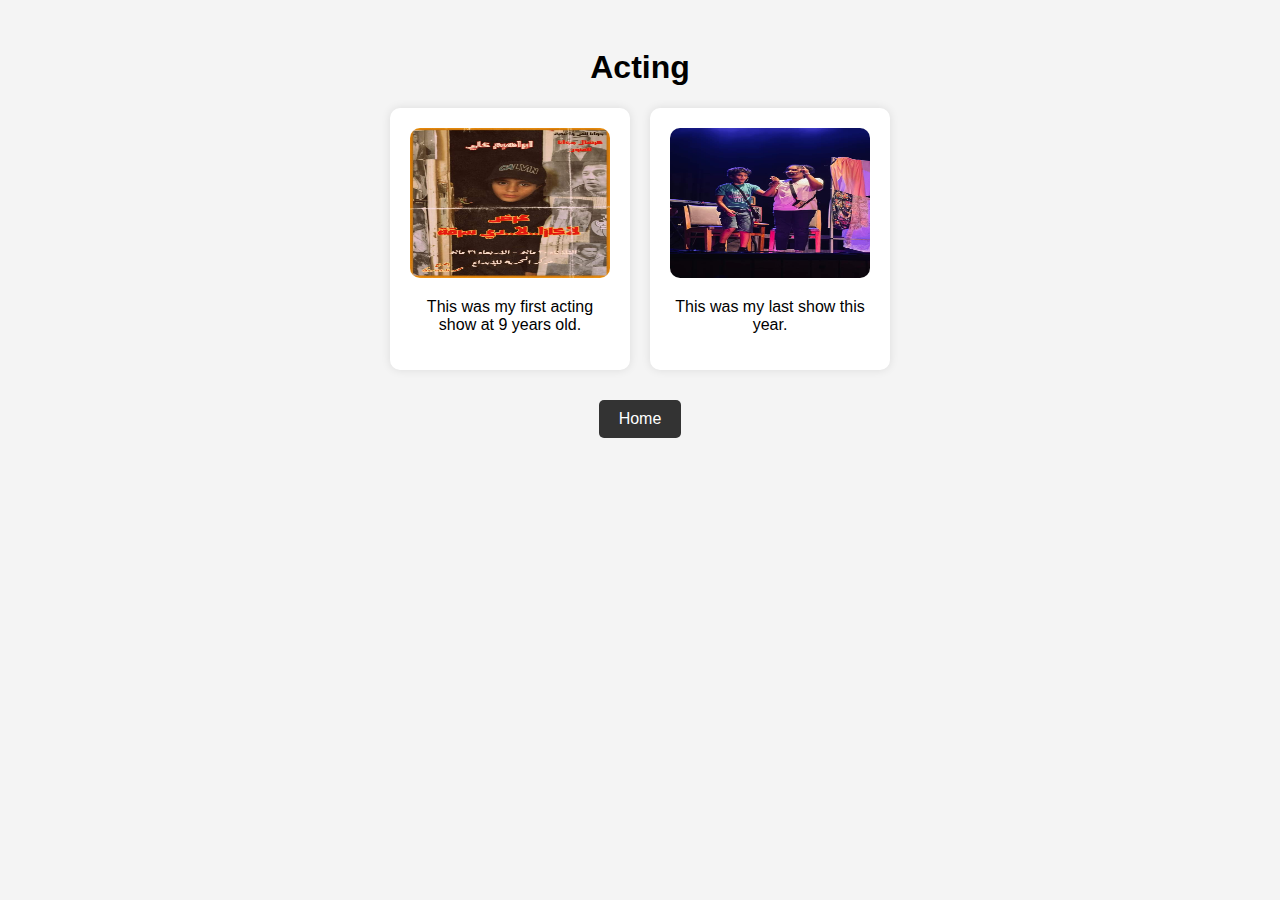
==== acting.html @ 410200a1 "Add files via upload" ====
<!DOCTYPE html>
<html lang="en">
<head>
    <meta charset="UTF-8">
    <meta name="viewport" content="width=device-width, initial-scale=1.0">
    <title>Acting - Ibrahim's Portfolio</title>
    <style>
        body {
            font-family: Arial, sans-serif;
            background-color: #f4f4f4;
            text-align: center;
            padding: 20px;
        }

        /* Container for items displayed next to each other */
        .portfolio-container {
            display: flex;
            justify-content: center;
            flex-wrap: wrap;  
            gap: 20px;  
        }

        /* Portfolio Item Styling */
        .portfolio-item {
            background-color: #fff;
            padding: 20px;
            border-radius: 10px;
            box-shadow: 0px 0px 10px rgba(0, 0, 0, 0.1);
            width: 200px;
            text-align: center;
        }

        img {
            width: 100%;
            height: 150px;
            border-radius: 10px;
        }

        /* Home Button Styling */
        .home-button {
            margin-top: 30px;
            padding: 10px 20px;
            background-color: #333;
            color: white;
            border: none;
            border-radius: 5px;
            cursor: pointer;
            font-size: 16px;
            transition: background-color 0.3s;
        }

        .home-button:hover {
            background-color: #555;
        }
    </style>
</head>
<body>

    <h1>Acting</h1>

    <!-- Container for portfolio items -->
    <div class="portfolio-container">
        <!-- First Show Block -->
        <div class="portfolio-item">
            <img src="Firstone.jpeg" alt="First Show">
            <p>This was my first acting show at 9 years old.</p>
        </div>

        <!-- Last Show Block -->
        <div class="portfolio-item">
            <img src="Meonstage.jpeg" alt="Last Show">
            <p>This was my last show this year.</p>
        </div>
    </div>

    <!-- Home Button -->
    <button class="home-button" onclick="window.location.href='index.html'">Home</button>

</body>
</html>
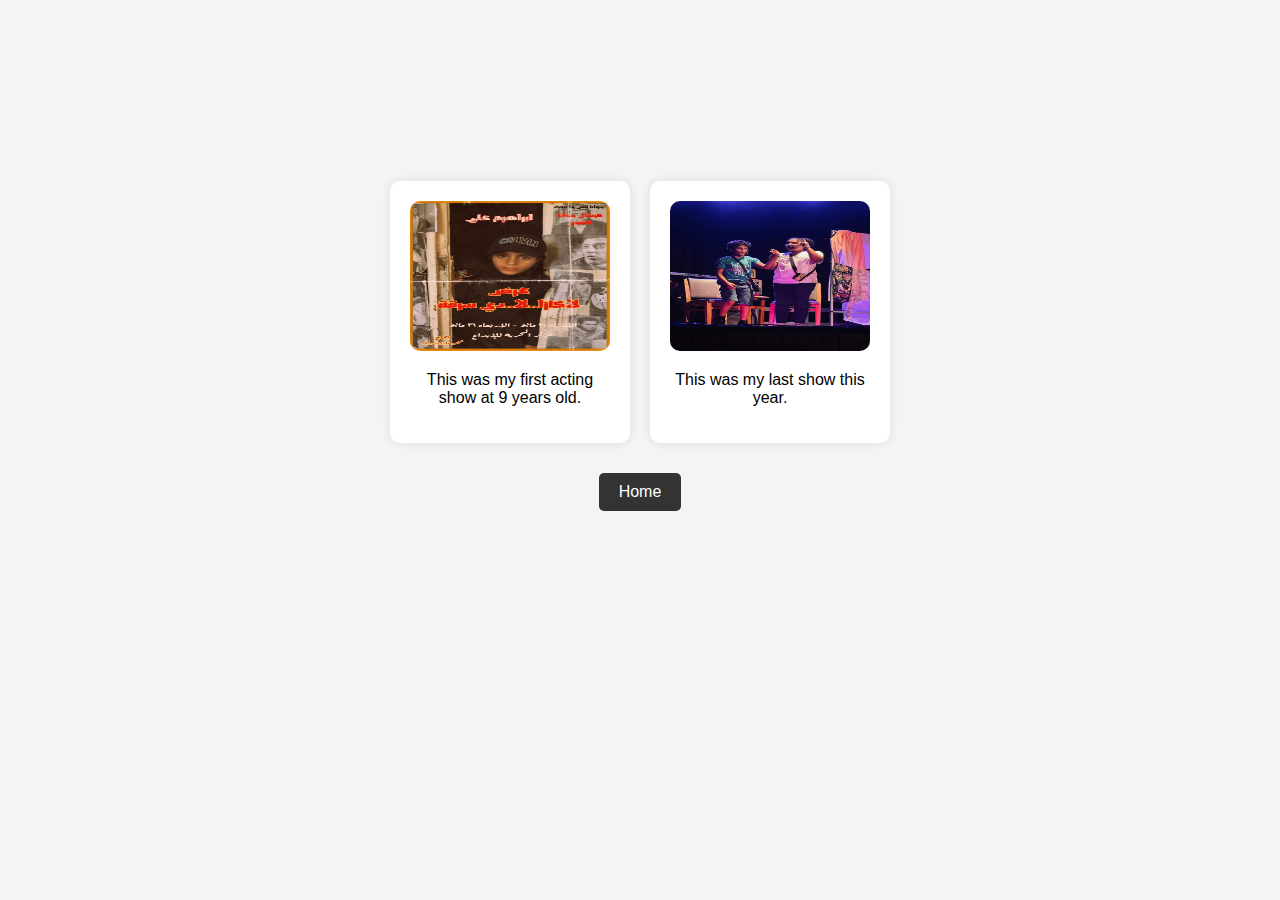
==== commit 4463c202: "Update acting.html" ====
--- a/acting.html
+++ b/acting.html
@@ -52,11 +52,66 @@
         .home-button:hover {
             background-color: #555;
         }
+
+        /* Typing Animation */
+        .colorful-text span {
+            opacity: 0;
+            font-size: 3em;
+            font-weight: bold;
+            display: inline-block;
+            animation: fadeIn 1s forwards;
+        }
+
+        /* Animation for Fade In Effect */
+        @keyframes fadeIn {
+            to {
+                opacity: 1;
+            }
+        }
+
+        /* Delays for Each Letter */
+        .colorful-text span:nth-child(1) {
+            animation-delay: 1s;
+            color: red;
+        }
+        .colorful-text span:nth-child(2) {
+            animation-delay: 2s;
+            color: orange;
+        }
+        .colorful-text span:nth-child(3) {
+            animation-delay: 3s;
+            color: yellow;
+        }
+        .colorful-text span:nth-child(4) {
+            animation-delay: 4s;
+            color: green;
+        }
+        .colorful-text span:nth-child(5) {
+            animation-delay: 5s;
+            color: blue;
+        }
+        .colorful-text span:nth-child(6) {
+            animation-delay: 6s;
+            color: purple;
+        }
+        .colorful-text span:nth-child(7) {
+            animation-delay: 7s;
+            color: pink;
+        }
+
     </style>
 </head>
 <body>
 
-    <h1>Acting</h1>
+    <!-- Typing Animation for "Acting" -->
+    <h1 class="colorful-text">
+        <span>A</span>
+        <span>c</span>
+        <span>t</span>
+        <span>i</span>
+        <span>n</span>
+        <span>g</span>
+    </h1>
 
     <!-- Container for portfolio items -->
     <div class="portfolio-container">
